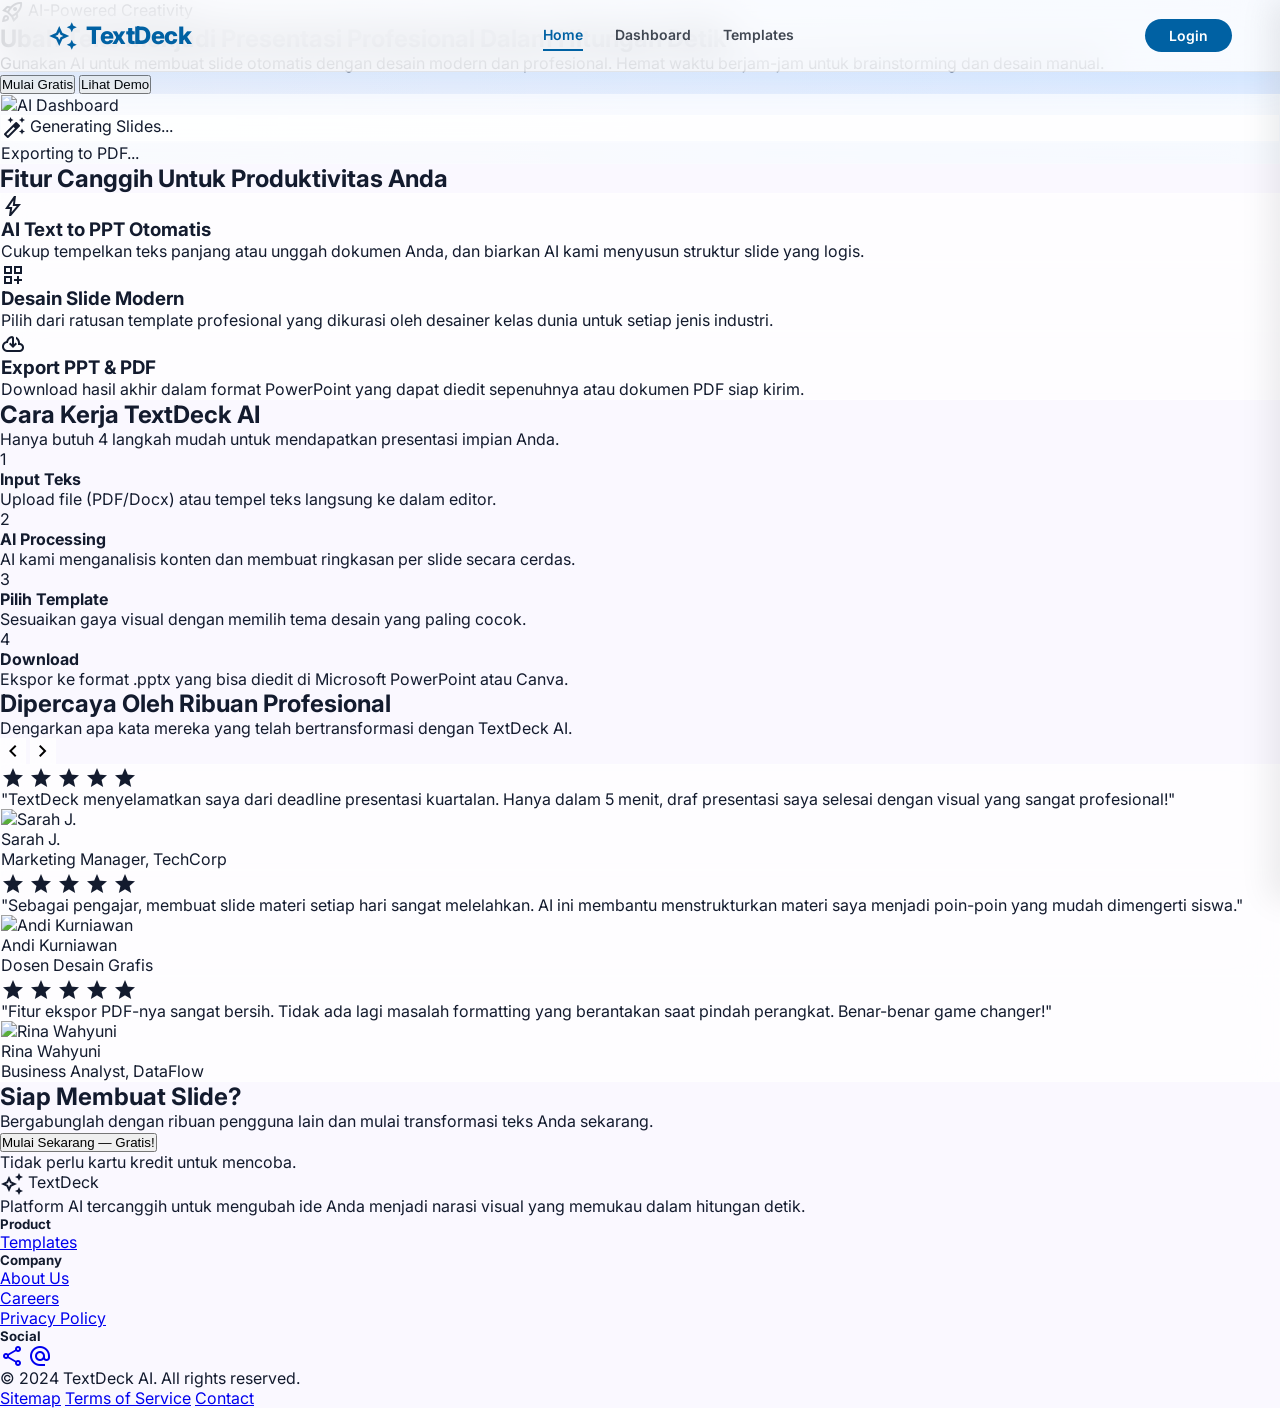
==== index.html @ d51122f2 "index" ====
<!doctype html>

<html class="light" lang="id">

<head>
  <meta charset="utf-8" />
  <meta content="width=device-width, initial-scale=1.0" name="viewport" />
  <title>TextDeck AI - Ubah Teks Menjadi Presentasi Profesional</title>
  <script src="https://cdn.tailwindcss.com?plugins=forms,container-queries"></script>
  <link href="https://fonts.googleapis.com/css2?family=Inter:wght@400;500;600;700;800&amp;display=swap"
    rel="stylesheet" />
  <link
    href="https://fonts.googleapis.com/css2?family=Material+Symbols+Outlined:wght,FILL@100..700,0..1&amp;display=swap"
    rel="stylesheet" />
  <link href="css/global.css" rel="stylesheet" />
  <link href="css/navbar.css" rel="stylesheet" />
  <link href="css/profile-menu.css" rel="stylesheet" />
  <link href="css/landing.css" rel="stylesheet" />
</head>

<body class="bg-background text-on-surface">
  <!-- Reusable Navbar Component Container -->
  <div id="navbar-container"></div>
  <main class="pt-xl overflow-x-hidden">
    <!-- Hero Section -->
    <section class="relative min-h-[795px] flex items-center hero-gradient px-md py-lg md:py-xl">
      <div class="absolute inset-0 z-0 opacity-30 pointer-events-none">
        <div class="absolute top-1/4 -left-20 w-[500px] h-[500px] bg-primary/20 rounded-full blur-[120px]"></div>
        <div class="absolute bottom-1/4 -right-20 w-[400px] h-[400px] bg-tertiary/20 rounded-full blur-[100px]"></div>
      </div>
      <div class="max-w-[1280px] mx-auto w-full grid grid-cols-1 lg:grid-cols-12 gap-lg items-center relative z-10">
        <div class="lg:col-span-7 space-y-md">
          <div
            class="inline-flex items-center gap-xs px-sm py-base bg-primary/10 border border-primary/20 rounded-full text-primary">
            <span class="material-symbols-outlined text-[18px]">rocket_launch</span>
            <span class="font-label-sm text-label-sm uppercase tracking-wider">AI-Powered Creativity</span>
          </div>
          <h1 class="font-display-lg text-display-lg-mobile md:text-display-lg text-on-surface leading-tight">
            Ubah Teks Menjadi
            <span class="text-primary italic">Presentasi Profesional</span>
            Dalam Hitungan Detik
          </h1>
          <p class="font-body-lg text-body-lg text-on-surface-variant max-w-2xl">
            Gunakan AI untuk membuat slide otomatis dengan desain modern dan
            profesional. Hemat waktu berjam-jam untuk brainstorming dan desain
            manual.
          </p>
          <div class="flex flex-wrap gap-md pt-md">
            <button
              onclick="window.location.href='login.html';" class="bg-primary text-on-primary font-label-md text-label-md px-lg py-sm rounded-xl hover:shadow-[0_0_30px_rgba(77,168,255,0.5)] transition-all transform hover:-translate-y-1 active:scale-95">
              Mulai Gratis
            </button>
            <button
              class="border-2 border-primary text-primary font-label-md text-label-md px-lg py-sm rounded-xl hover:bg-primary/5 transition-all active:scale-95">
              Lihat Demo
            </button>
          </div>
        </div>
        <div class="lg:col-span-5 relative">
          <div class="glass p-base rounded-[2rem] shadow-2xl relative overflow-hidden group">
            <img alt="AI Dashboard"
              class="w-full h-auto rounded-[1.8rem] transform transition-transform duration-700 group-hover:scale-105"
              src="https://lh3.googleusercontent.com/aida-public/[base64]" />
            <div
              class="absolute top-sm left-sm glass px-md py-xs rounded-full flex items-center gap-xs shadow-lg animate-bounce">
              <span class="material-symbols-outlined text-primary">auto_fix_high</span>
              <span class="font-label-sm text-label-sm text-primary">Generating Slides...</span>
            </div>
          </div>
          <div
            class="absolute -bottom-md -left-md glass p-sm rounded-2xl shadow-xl flex items-center gap-sm animate-pulse">
            <div class="w-xs h-xs bg-primary rounded-full"></div>
            <span class="font-label-sm text-label-sm">Exporting to PDF...</span>
          </div>
        </div>
      </div>
    </section>
    <!-- Dashboard Section -->
    <section class="max-w-[1280px] mx-auto px-md py-xl lg:py-[120px]" id="Dashboard">
      <div class="text-center mb-xl">
        <h2 class="font-headline-lg text-headline-lg-mobile md:text-headline-lg text-on-surface mb-sm">
          Fitur Canggih Untuk Produktivitas Anda
        </h2>
        <div class="h-base w-md bg-primary mx-auto rounded-full"></div>
      </div>
      <div class="grid grid-cols-1 md:grid-cols-3 gap-lg">
        <!-- Card 1 -->
        <div
          class="glass p-md rounded-2xl shadow-sm hover:shadow-xl hover:-translate-y-2 transition-all duration-300 group">
          <div
            class="w-lg h-lg bg-primary-container/20 rounded-xl flex items-center justify-center mb-md group-hover:scale-110 transition-transform">
            <span class="material-symbols-outlined text-primary text-3xl">bolt</span>
          </div>
          <h3 class="font-headline-md text-body-lg font-bold mb-sm">
            AI Text to PPT Otomatis
          </h3>
          <p class="font-body-md text-on-surface-variant">
            Cukup tempelkan teks panjang atau unggah dokumen Anda, dan biarkan
            AI kami menyusun struktur slide yang logis.
          </p>
        </div>
        <!-- Card 2 -->
        <div
          class="glass p-md rounded-2xl shadow-sm hover:shadow-xl hover:-translate-y-2 transition-all duration-300 group">
          <div
            class="w-lg h-lg bg-tertiary-container/20 rounded-xl flex items-center justify-center mb-md group-hover:scale-110 transition-transform">
            <span class="material-symbols-outlined text-tertiary text-3xl">dashboard_customize</span>
          </div>
          <h3 class="font-headline-md text-body-lg font-bold mb-sm">
            Desain Slide Modern
          </h3>
          <p class="font-body-md text-on-surface-variant">
            Pilih dari ratusan template profesional yang dikurasi oleh
            desainer kelas dunia untuk setiap jenis industri.
          </p>
        </div>
        <!-- Card 3 -->
        <div
          class="glass p-md rounded-2xl shadow-sm hover:shadow-xl hover:-translate-y-2 transition-all duration-300 group">
          <div
            class="w-lg h-lg bg-secondary-container/10 rounded-xl flex items-center justify-center mb-md group-hover:scale-110 transition-transform">
            <span class="material-symbols-outlined text-secondary text-3xl">cloud_download</span>
          </div>
          <h3 class="font-headline-md text-body-lg font-bold mb-sm">
            Export PPT &amp; PDF
          </h3>
          <p class="font-body-md text-on-surface-variant">
            Download hasil akhir dalam format PowerPoint yang dapat diedit
            sepenuhnya atau dokumen PDF siap kirim.
          </p>
        </div>
      </div>
    </section>
    <!-- How it Works Section -->
    <section class="bg-surface-container-low dark:bg-surface-dim/10 py-xl lg:py-[120px]" id="how-it-works">
      <div class="max-w-[1280px] mx-auto px-md">
        <div class="text-center mb-xl">
          <h2 class="font-headline-lg text-headline-lg-mobile md:text-headline-lg text-on-surface mb-sm">
            Cara Kerja TextDeck AI
          </h2>
          <p class="font-body-md text-on-surface-variant">
            Hanya butuh 4 langkah mudah untuk mendapatkan presentasi impian
            Anda.
          </p>
        </div>
        <div class="relative">
          <div class="hidden md:block absolute top-1/2 left-0 w-full h-base bg-outline-variant/30 -translate-y-1/2">
          </div>
          <div class="grid grid-cols-1 md:grid-cols-4 gap-lg relative z-10">
            <!-- Step 1 -->
            <div class="flex flex-col items-center text-center">
              <div
                class="w-[64px] h-[64px] rounded-full bg-primary text-on-primary flex items-center justify-center font-bold text-xl shadow-lg mb-md ring-8 ring-background dark:ring-surface-dim">
                1
              </div>
              <h4 class="font-label-md text-label-md text-on-surface mb-xs">
                Input Teks
              </h4>
              <p class="font-body-md text-on-surface-variant text-sm">
                Upload file (PDF/Docx) atau tempel teks langsung ke dalam
                editor.
              </p>
            </div>
            <!-- Step 2 -->
            <div class="flex flex-col items-center text-center">
              <div
                class="w-[64px] h-[64px] rounded-full bg-primary text-on-primary flex items-center justify-center font-bold text-xl shadow-lg mb-md ring-8 ring-background dark:ring-surface-dim">
                2
              </div>
              <h4 class="font-label-md text-label-md text-on-surface mb-xs">
                AI Processing
              </h4>
              <p class="font-body-md text-on-surface-variant text-sm">
                AI kami menganalisis konten dan membuat ringkasan per slide
                secara cerdas.
              </p>
            </div>
            <!-- Step 3 -->
            <div class="flex flex-col items-center text-center">
              <div
                class="w-[64px] h-[64px] rounded-full bg-primary text-on-primary flex items-center justify-center font-bold text-xl shadow-lg mb-md ring-8 ring-background dark:ring-surface-dim">
                3
              </div>
              <h4 class="font-label-md text-label-md text-on-surface mb-xs">
                Pilih Template
              </h4>
              <p class="font-body-md text-on-surface-variant text-sm">
                Sesuaikan gaya visual dengan memilih tema desain yang paling
                cocok.
              </p>
            </div>
            <!-- Step 4 -->
            <div class="flex flex-col items-center text-center">
              <div
                class="w-[64px] h-[64px] rounded-full bg-primary text-on-primary flex items-center justify-center font-bold text-xl shadow-lg mb-md ring-8 ring-background dark:ring-surface-dim">
                4
              </div>
              <h4 class="font-label-md text-label-md text-on-surface mb-xs">
                Download
              </h4>
              <p class="font-body-md text-on-surface-variant text-sm">
                Ekspor ke format .pptx yang bisa diedit di Microsoft
                PowerPoint atau Canva.
              </p>
            </div>
          </div>
        </div>
      </div>
    </section>
    <!-- Testimonials -->
    <section class="max-w-[1280px] mx-auto px-md py-xl lg:py-[120px]">
      <div class="flex flex-col md:flex-row justify-between items-end mb-xl gap-md">
        <div class="max-w-xl">
          <h2 class="font-headline-lg text-headline-lg-mobile md:text-headline-lg text-on-surface mb-sm">
            Dipercaya Oleh Ribuan Profesional
          </h2>
          <p class="font-body-md text-on-surface-variant">
            Dengarkan apa kata mereka yang telah bertransformasi dengan
            TextDeck AI.
          </p>
        </div>
        <div class="flex gap-sm">
          <button class="p-sm glass rounded-full hover:bg-primary/10 transition-colors">
            <span class="material-symbols-outlined">chevron_left</span>
          </button>
          <button class="p-sm glass rounded-full hover:bg-primary/10 transition-colors">
            <span class="material-symbols-outlined">chevron_right</span>
          </button>
        </div>
      </div>
      <div class="grid grid-cols-1 md:grid-cols-2 lg:grid-cols-3 gap-lg">
        <!-- Testimonial 1 -->
        <div
          class="glass p-md rounded-2xl flex flex-col justify-between h-full border border-primary/10 shadow-[0_10px_30px_rgba(77,168,255,0.05)]">
          <div>
            <div class="flex gap-xs text-primary mb-md">
              <span class="material-symbols-outlined text-sm"
                style="font-variation-settings: &quot;FILL&quot; 1">star</span>
              <span class="material-symbols-outlined text-sm"
                style="font-variation-settings: &quot;FILL&quot; 1">star</span>
              <span class="material-symbols-outlined text-sm"
                style="font-variation-settings: &quot;FILL&quot; 1">star</span>
              <span class="material-symbols-outlined text-sm"
                style="font-variation-settings: &quot;FILL&quot; 1">star</span>
              <span class="material-symbols-outlined text-sm"
                style="font-variation-settings: &quot;FILL&quot; 1">star</span>
            </div>
            <p class="font-body-md italic text-on-surface mb-lg">
              "TextDeck menyelamatkan saya dari deadline presentasi kuartalan.
              Hanya dalam 5 menit, draf presentasi saya selesai dengan visual
              yang sangat profesional!"
            </p>
          </div>
          <div class="flex items-center gap-md">
            <img alt="Sarah J." class="w-xl h-xl rounded-full object-cover"
              src="https://lh3.googleusercontent.com/aida-public/[base64]" />
            <div>
              <p class="font-label-md text-label-md">Sarah J.</p>
              <p class="font-label-sm text-label-sm text-on-surface-variant">
                Marketing Manager, TechCorp
              </p>
            </div>
          </div>
        </div>
        <!-- Testimonial 2 -->
        <div
          class="glass p-md rounded-2xl flex flex-col justify-between h-full border border-primary/10 shadow-[0_10px_30px_rgba(77,168,255,0.05)]">
          <div>
            <div class="flex gap-xs text-primary mb-md">
              <span class="material-symbols-outlined text-sm"
                style="font-variation-settings: &quot;FILL&quot; 1">star</span>
              <span class="material-symbols-outlined text-sm"
                style="font-variation-settings: &quot;FILL&quot; 1">star</span>
              <span class="material-symbols-outlined text-sm"
                style="font-variation-settings: &quot;FILL&quot; 1">star</span>
              <span class="material-symbols-outlined text-sm"
                style="font-variation-settings: &quot;FILL&quot; 1">star</span>
              <span class="material-symbols-outlined text-sm"
                style="font-variation-settings: &quot;FILL&quot; 1">star</span>
            </div>
            <p class="font-body-md italic text-on-surface mb-lg">
              "Sebagai pengajar, membuat slide materi setiap hari sangat
              melelahkan. AI ini membantu menstrukturkan materi saya menjadi
              poin-poin yang mudah dimengerti siswa."
            </p>
          </div>
          <div class="flex items-center gap-md">
            <img alt="Andi Kurniawan" class="w-xl h-xl rounded-full object-cover"
              src="https://lh3.googleusercontent.com/aida-public/[base64]" />
            <div>
              <p class="font-label-md text-label-md">Andi Kurniawan</p>
              <p class="font-label-sm text-label-sm text-on-surface-variant">
                Dosen Desain Grafis
              </p>
            </div>
          </div>
        </div>
        <!-- Testimonial 3 (Visible on Desktop) -->
        <div
          class="glass p-md rounded-2xl hidden lg:flex flex-col justify-between h-full border border-primary/10 shadow-[0_10px_30px_rgba(77,168,255,0.05)]">
          <div>
            <div class="flex gap-xs text-primary mb-md">
              <span class="material-symbols-outlined text-sm"
                style="font-variation-settings: &quot;FILL&quot; 1">star</span>
              <span class="material-symbols-outlined text-sm"
                style="font-variation-settings: &quot;FILL&quot; 1">star</span>
              <span class="material-symbols-outlined text-sm"
                style="font-variation-settings: &quot;FILL&quot; 1">star</span>
              <span class="material-symbols-outlined text-sm"
                style="font-variation-settings: &quot;FILL&quot; 1">star</span>
              <span class="material-symbols-outlined text-sm"
                style="font-variation-settings: &quot;FILL&quot; 1">star</span>
            </div>
            <p class="font-body-md italic text-on-surface mb-lg">
              "Fitur ekspor PDF-nya sangat bersih. Tidak ada lagi masalah
              formatting yang berantakan saat pindah perangkat. Benar-benar
              game changer!"
            </p>
          </div>
          <div class="flex items-center gap-md">
            <img alt="Rina Wahyuni" class="w-xl h-xl rounded-full object-cover"
              src="https://lh3.googleusercontent.com/aida-public/[base64]" />
            <div>
              <p class="font-label-md text-label-md">Rina Wahyuni</p>
              <p class="font-label-sm text-label-sm text-on-surface-variant">
                Business Analyst, DataFlow
              </p>
            </div>
          </div>
        </div>
      </div>
    </section>
    <!-- CTA Section -->
    <section class="max-w-[1280px] mx-auto px-md py-xl">
      <div class="bg-primary rounded-[3rem] p-lg md:p-xl text-center relative overflow-hidden shadow-2xl">
        <div class="absolute -top-xl -right-xl w-[300px] h-[300px] bg-white/20 rounded-full blur-[80px]"></div>
        <div class="absolute -bottom-xl -left-xl w-[300px] h-[300px] bg-secondary/30 rounded-full blur-[80px]"></div>
        <div class="relative z-10 space-y-md">
          <h2 class="font-headline-lg text-headline-lg-mobile md:text-headline-lg text-on-primary">
            Siap Membuat Slide?
          </h2>
          <p class="font-body-lg text-white/80 max-w-xl mx-auto">
            Bergabunglah dengan ribuan pengguna lain dan mulai transformasi
            teks Anda sekarang.
          </p>
          <div class="pt-md">
            <button
              class="bg-white text-primary font-bold px-xl py-sm rounded-2xl hover:bg-surface-container transition-all shadow-xl hover:scale-105 active:scale-95">
              Mulai Sekarang — Gratis!
            </button>
          </div>
          <p class="font-label-sm text-label-sm text-white/60">
            Tidak perlu kartu kredit untuk mencoba.
          </p>
        </div>
      </div>
    </section>
  </main>
  <!-- Footer -->
  <footer
    class="bg-surface-container-low dark:bg-surface-container-lowest border-t border-outline-variant/20 transition-colors duration-300">
    <div class="max-w-[1280px] mx-auto px-lg py-xl flex flex-col md:flex-row justify-between items-start gap-xl">
      <div class="max-w-xs space-y-md">
        <div class="flex items-center gap-xs">
          <span class="material-symbols-outlined text-primary font-bold text-2xl">auto_awesome</span>
          <span class="font-headline-md text-headline-md text-primary">TextDeck</span>
        </div>
        <p class="font-body-md text-on-surface-variant text-sm">
          Platform AI tercanggih untuk mengubah ide Anda menjadi narasi visual
          yang memukau dalam hitungan detik.
        </p>
      </div>
      <div class="grid grid-cols-2 sm:grid-cols-3 gap-xl">
        <div class="space-y-sm">
          <h5 class="font-label-md text-label-md text-on-surface uppercase">
            Product
          </h5>
          <ul class="space-y-xs font-body-md text-sm text-on-surface-variant">
            <li>
              <a class="hover:text-primary transition-colors" href="#">Templates</a>
            </li>
          </ul>
        </div>
        <div class="space-y-sm">
          <h5 class="font-label-md text-label-md text-on-surface uppercase">
            Company
          </h5>
          <ul class="space-y-xs font-body-md text-sm text-on-surface-variant">
            <li>
              <a class="hover:text-primary transition-colors" href="#">About Us</a>
            </li>
            <li>
              <a class="hover:text-primary transition-colors" href="#">Careers</a>
            </li>
            <li>
              <a class="hover:text-primary transition-colors" href="#">Privacy Policy</a>
            </li>
          </ul>
        </div>
        <div class="space-y-sm">
          <h5 class="font-label-md text-label-md text-on-surface uppercase">
            Social
          </h5>
          <div class="flex gap-sm">
            <a class="w-lg h-lg flex items-center justify-center rounded-full bg-surface-container hover:bg-primary hover:text-on-primary transition-all"
              href="#"><span class="material-symbols-outlined">share</span></a>
            <a class="w-lg h-lg flex items-center justify-center rounded-full bg-surface-container hover:bg-primary hover:text-on-primary transition-all"
              href="#"><span class="material-symbols-outlined">alternate_email</span></a>
          </div>
        </div>
      </div>
    </div>
    <div
      class="max-w-[1280px] mx-auto px-lg py-md border-t border-outline-variant/10 flex flex-col md:flex-row justify-between items-center gap-md">
      <p class="font-label-sm text-label-sm text-on-surface-variant opacity-80">
        © 2024 TextDeck AI. All rights reserved.
      </p>
      <div class="flex gap-md font-label-sm text-label-sm text-on-surface-variant">
        <a class="hover:text-primary transition-colors" href="#">Sitemap</a>
        <a class="hover:text-primary transition-colors" href="#">Terms of Service</a>
        <a class="hover:text-primary transition-colors" href="#">Contact</a>
      </div>
    </div>
  </footer>
  <script src="js/profile-menu.js"></script>
  <script src="js/navbar.js"></script>
  <script src="js/landing.js"></script>
</body>

</html>
---- css/global.css ----
/* Global Styles and Design Tokens */

:root {
  --nav-height: 72px;
  --primary-color: #0061a3;
  --primary-hover: #0051d5;
  --text-primary: #131b2e;
  --text-muted: #404752;
  --border-color: rgba(19, 27, 46, 0.08);
  --bg-color: rgba(255, 255, 255, 0.75);
  --shadow-nav: 0 10px 30px rgba(77, 168, 255, 0.12);
  --shadow-dropdown: 0 12px 32px rgba(19, 27, 46, 0.12), 0 4px 8px rgba(19, 27, 46, 0.04);
  
  /* Animations */
  --transition-fast: 150ms cubic-bezier(0.4, 0, 0.2, 1);
  --transition-normal: 200ms cubic-bezier(0.4, 0, 0.2, 1);
}

* {
  box-sizing: border-box;
  margin: 0;
  padding: 0;
}

body {
  font-family: 'Inter', sans-serif;
  color: var(--text-primary);
  background-color: #faf8ff;
}

.material-symbols-outlined {
  font-variation-settings: 'FILL' 0, 'wght' 400, 'GRAD' 0, 'opsz' 24;
  vertical-align: middle;
}
---- css/navbar.css ----
/* Reusable Navbar Styles */

.custom-navbar {
  position: fixed;
  top: 0;
  left: 0;
  width: 100%;
  height: var(--nav-height);
  z-index: 50;
  background: var(--bg-color);
  backdrop-filter: blur(20px);
  -webkit-backdrop-filter: blur(20px);
  border-bottom: 1px solid var(--border-color);
  box-shadow: var(--shadow-nav);
  display: flex;
  align-items: center;
  transition: background-color var(--transition-normal), border-color var(--transition-normal);
}

.navbar-inner {
  display: flex;
  justify-content: space-between;
  align-items: center;
  width: 100%;
  max-width: 1280px;
  margin: 0 auto;
  padding: 0 48px;
  height: 100%;
}

/* Brand logo section */
.navbar-brand {
  display: flex;
  align-items: center;
  gap: 8px;
  text-decoration: none;
  transition: transform var(--transition-fast) ease;
}

.navbar-brand:active {
  transform: scale(0.98);
}

.navbar-brand .brand-icon {
  color: var(--primary-color);
  font-size: 30px;
  font-weight: bold;
}

.navbar-brand .brand-text {
  font-size: 24px;
  font-weight: 800;
  color: var(--primary-color);
  letter-spacing: -0.02em;
  font-family: 'Inter', sans-serif;
}

.navbar-brand .brand-badge {
  font-size: 10px;
  font-weight: 700;
  background: rgba(0, 97, 163, 0.1);
  color: var(--primary-color);
  padding: 2px 8px;
  border-radius: 9999px;
  text-transform: uppercase;
  letter-spacing: 0.1em;
  margin-left: 2px;
}

/* Desktop Links */
.navbar-links {
  display: flex;
  align-items: center;
  gap: 32px;
  height: 100%;
}

.navbar-links .nav-item {
  text-decoration: none;
  font-size: 14px;
  font-weight: 600;
  color: var(--text-muted);
  transition: color var(--transition-fast) ease, border-color var(--transition-fast) ease;
  padding: 6px 0;
  border-bottom: 2px solid transparent;
  font-family: 'Inter', sans-serif;
}

.navbar-links .nav-item:hover {
  color: var(--primary-color);
}

.navbar-links .nav-item.active-nav {
  color: var(--primary-color);
  border-bottom-color: var(--primary-color);
}

/* Action items section */
.navbar-actions {
  display: flex;
  align-items: center;
  gap: 16px;
}

/* User and login elements */
.navbar-user-section {
  display: flex;
  align-items: center;
  gap: 16px;
}

.login-btn {
  font-size: 14px;
  font-weight: 600;
  color: #ffffff;
  background: var(--primary-color);
  padding: 8px 24px;
  border-radius: 9999px;
  border: none;
  cursor: pointer;
  transition: all 0.3s ease;
  font-family: 'Inter', sans-serif;
  text-decoration: none;
}

.login-btn:hover {
  box-shadow: 0 0 20px rgba(77, 168, 255, 0.4);
  background-color: var(--primary-hover);
}

.login-btn:active {
  transform: scale(0.95);
}

/* Mobile hamburger button */
.mobile-menu-btn {
  display: none;
  background: transparent;
  border: none;
  cursor: pointer;
  color: var(--text-muted);
  padding: 8px;
  border-radius: 8px;
  transition: background-color var(--transition-fast);
}

.mobile-menu-btn:hover {
  background: rgba(0, 0, 0, 0.05);
}

/* Mobile Drawer Overlay */
.drawer-overlay {
  position: fixed;
  inset: 0;
  background: rgba(0, 0, 0, 0.4);
  backdrop-filter: blur(4px);
  z-index: 55;
  opacity: 0;
  pointer-events: none;
  transition: opacity 0.3s ease;
}

.drawer-overlay.open {
  opacity: 1;
  pointer-events: auto;
}

/* Mobile Navigation Drawer */
.mobile-drawer {
  position: fixed;
  top: 0;
  right: 0;
  bottom: 0;
  width: 320px;
  background: rgba(255, 255, 255, 0.95);
  backdrop-filter: blur(32px);
  -webkit-backdrop-filter: blur(32px);
  z-index: 60;
  box-shadow: -10px 0 30px rgba(0, 0, 0, 0.08);
  display: flex;
  flex-direction: column;
  transform: translateX(100%);
  transition: transform 0.3s cubic-bezier(0.4, 0, 0.2, 1);
}

.mobile-drawer.open {
  transform: translateX(0);
}

.drawer-header {
  display: flex;
  justify-content: space-between;
  align-items: center;
  padding: 24px;
  border-bottom: 1px solid var(--border-color);
}

.drawer-brand {
  display: flex;
  align-items: center;
  gap: 8px;
}

.drawer-brand .brand-icon {
  color: var(--primary-color);
  font-size: 26px;
  font-weight: bold;
}

.drawer-brand .brand-text {
  font-size: 20px;
  font-weight: 800;
  color: var(--primary-color);
  font-family: 'Inter', sans-serif;
}

.drawer-close-btn {
  background: transparent;
  border: none;
  cursor: pointer;
  color: var(--text-muted);
  padding: 8px;
  border-radius: 50%;
  display: flex;
  align-items: center;
  justify-content: center;
  transition: background-color var(--transition-fast);
}

.drawer-close-btn:hover {
  background: rgba(0, 0, 0, 0.05);
}

.drawer-content {
  flex: 1;
  display: flex;
  flex-direction: column;
  padding: 24px;
  gap: 16px;
  overflow-y: auto;
}

.drawer-links {
  display: flex;
  flex-direction: column;
  gap: 8px;
}

.drawer-links .drawer-item {
  text-decoration: none;
  font-size: 14px;
  font-weight: 600;
  color: var(--text-muted);
  padding: 12px 16px;
  border-radius: 12px;
  transition: all 0.2s ease;
  font-family: 'Inter', sans-serif;
}

.drawer-links .drawer-item:hover {
  background: rgba(0, 97, 163, 0.05);
  color: var(--primary-color);
}

.drawer-links .drawer-item.active-nav {
  background: rgba(0, 97, 163, 0.1);
  color: var(--primary-color);
}

.drawer-divider {
  height: 1px;
  background: var(--border-color);
  margin: 8px 0;
}

.drawer-user-section {
  display: flex;
  flex-direction: column;
  gap: 16px;
}

.drawer-user-section .login-btn {
  width: 100%;
  justify-content: center;
  box-sizing: border-box;
  text-align: center;
}

/* Responsiveness Media Queries */
@media (max-width: 1024px) {
  .navbar-inner {
    padding: 0 24px;
  }
  .navbar-links {
    display: none;
  }
  .navbar-user-section {
    display: none; /* user details inside drawer for mobile */
  }
  .mobile-menu-btn {
    display: block;
  }
}
---- css/profile-menu.css ----
/* Profile Menu Dropdown Styles */

.profile-dropdown-container {
  position: relative;
  display: inline-block;
}

.avatar-trigger-btn {
  display: flex;
  align-items: center;
  justify-content: center;
  width: 40px;
  height: 40px;
  border-radius: 50%;
  border: 2px solid transparent;
  background: var(--primary-color);
  color: white;
  font-weight: 600;
  cursor: pointer;
  overflow: hidden;
  transition: border-color var(--transition-fast), transform var(--transition-fast);
}

.avatar-trigger-btn:hover {
  border-color: var(--primary-hover);
  transform: scale(1.05);
}

.avatar-trigger-btn img {
  width: 100%;
  height: 100%;
  object-fit: cover;
}

/* Dropdown Menu styling */
.profile-dropdown-menu {
  position: absolute;
  top: calc(100% + 12px);
  right: 0;
  width: 280px;
  background: white;
  border-radius: 16px;
  border: 1px solid rgba(19, 27, 46, 0.08);
  box-shadow: var(--shadow-dropdown);
  padding: 16px;
  z-index: 100;
  display: flex;
  flex-direction: column;
  gap: 12px;
  
  /* Animation preparation */
  opacity: 0;
  transform: translateY(-8px) scale(0.95);
  pointer-events: none;
  visibility: hidden;
  transform-origin: top right;
  transition: opacity 200ms cubic-bezier(0.4, 0, 0.2, 1),
              transform 200ms cubic-bezier(0.4, 0, 0.2, 1),
              visibility 200ms cubic-bezier(0.4, 0, 0.2, 1);
}

.profile-dropdown-menu.show {
  opacity: 1;
  transform: translateY(0) scale(1);
  pointer-events: auto;
  visibility: visible;
}

/* Dropdown Header */
.profile-dropdown-header {
  display: flex;
  align-items: center;
  gap: 12px;
}

.dropdown-avatar {
  width: 48px;
  height: 48px;
  border-radius: 50%;
  object-fit: cover;
  border: 1px solid rgba(19, 27, 46, 0.08);
}

.dropdown-user-info {
  display: flex;
  flex-direction: column;
}

.dropdown-user-name {
  font-size: 15px;
  font-weight: 700;
  color: var(--text-primary);
}

.dropdown-user-email {
  font-size: 13px;
  color: var(--text-muted);
}

.profile-dropdown-divider {
  height: 1px;
  background-color: rgba(19, 27, 46, 0.08);
  margin: 4px 0;
}

/* Links */
.profile-dropdown-links {
  list-style: none;
  display: flex;
  flex-direction: column;
  gap: 4px;
}

.dropdown-link-item {
  display: flex;
  align-items: center;
  gap: 12px;
  width: 100%;
  padding: 10px 12px;
  border-radius: 8px;
  text-decoration: none;
  color: var(--text-primary);
  font-size: 14px;
  font-weight: 600;
  background: transparent;
  border: none;
  cursor: pointer;
  text-align: left;
  transition: background-color var(--transition-fast), color var(--transition-fast);
}

.dropdown-link-item span.material-symbols-outlined {
  font-size: 20px;
  color: var(--text-muted);
  transition: color var(--transition-fast);
}

.dropdown-link-item:hover {
  background-color: rgba(0, 97, 163, 0.06);
  color: var(--primary-color);
}

.dropdown-link-item:hover span.material-symbols-outlined {
  color: var(--primary-color);
}

.dropdown-link-item.logout-item {
  color: #ba1a1a;
}

.dropdown-link-item.logout-item span.material-symbols-outlined {
  color: #ba1a1a;
}

.dropdown-link-item.logout-item:hover {
  background-color: #ffdad6;
  color: #ba1a1a;
}

/* Mobile responsive drawer styling override (within the mobile drawer) */
@media (max-width: 1024px) {
  .profile-dropdown-menu {
    position: static;
    width: 100%;
    box-shadow: none;
    border: none;
    padding: 0;
    opacity: 1;
    transform: none;
    pointer-events: auto;
    visibility: visible;
    display: flex;
  }
  
  .profile-dropdown-header {
    padding: 12px 16px;
    background: rgba(0, 97, 163, 0.04);
    border-radius: 12px;
  }
  
  .dropdown-link-item {
    padding: 12px 16px;
  }
}
---- css/landing.css ----
body {
  font-family: 'Inter', sans-serif;
}

.glass {
  background: rgba(255, 255, 255, 0.7);
  backdrop-filter: blur(20px);
  -webkit-backdrop-filter: blur(20px);
  border: 1px solid rgba(255, 255, 255, 0.2);
}

.hero-gradient {
  background: radial-gradient(circle at top right, rgba(77, 168, 255, 0.15), transparent),
              radial-gradient(circle at bottom left, rgba(0, 97, 163, 0.05), transparent);
}

.material-symbols-outlined {
  font-variation-settings: 'FILL' 0, 'wght' 400, 'GRAD' 0, 'opsz' 24;
}
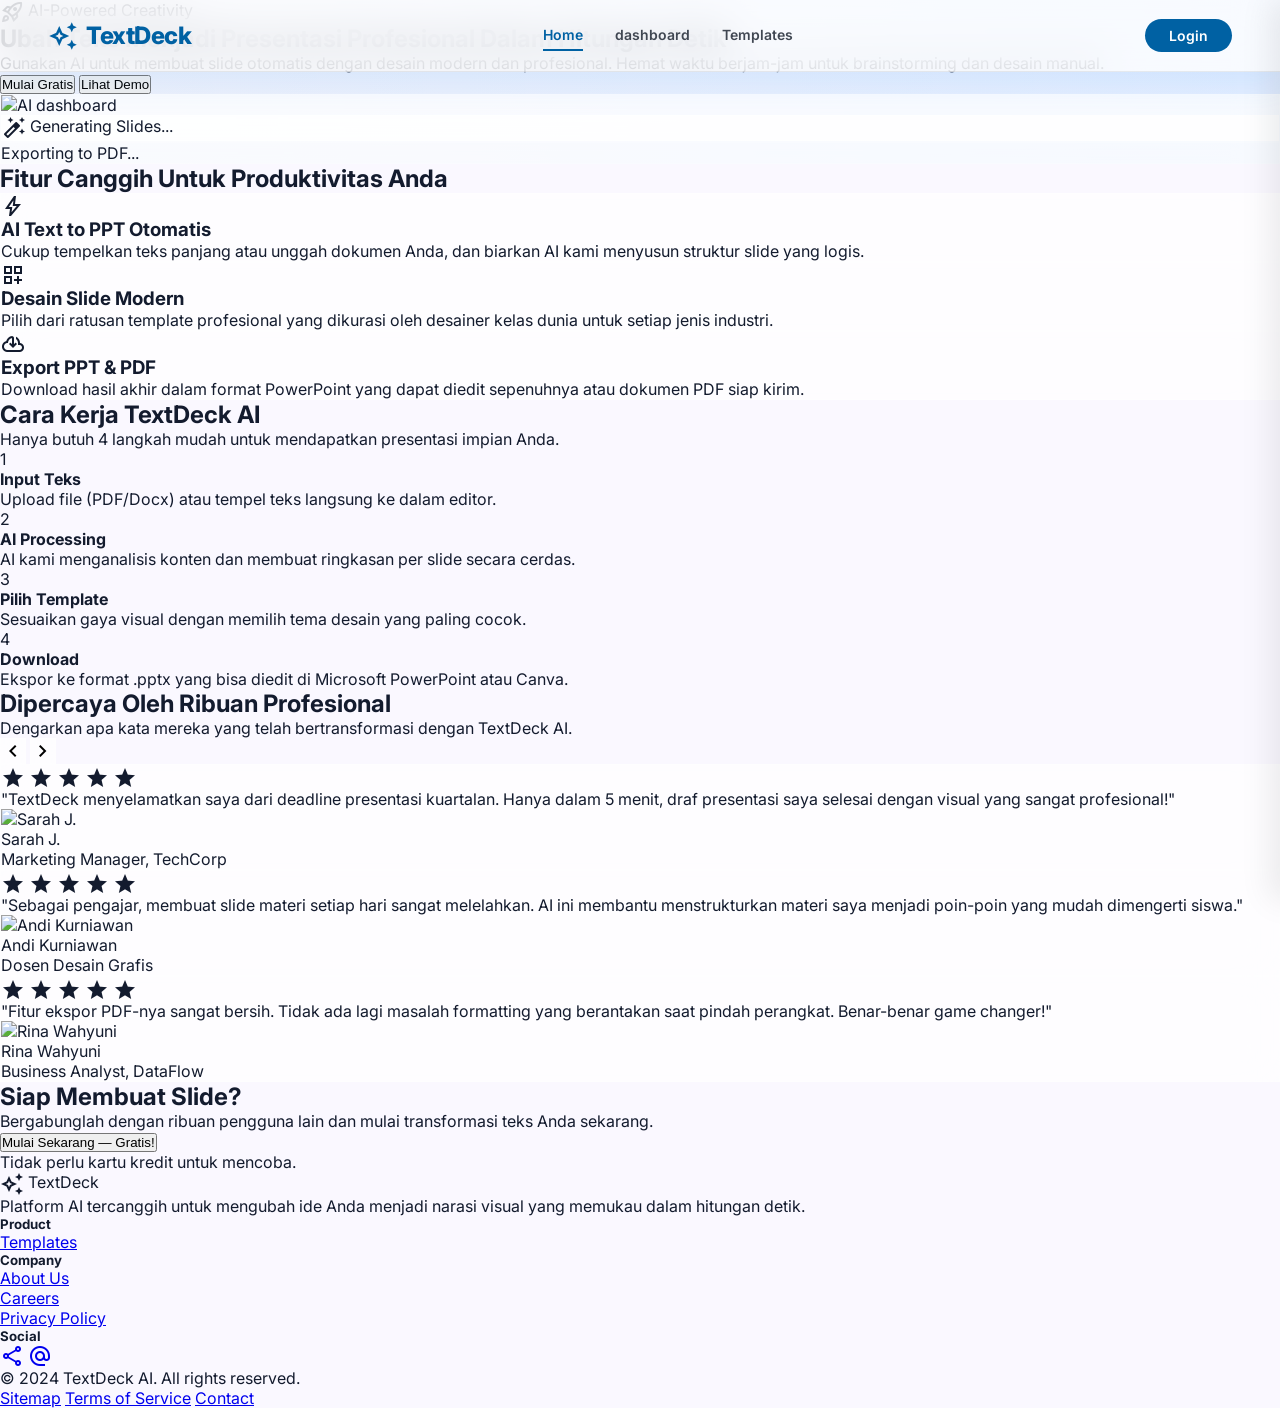
==== commit 8a639cd2: "dashboard" ====
--- a/index.html
+++ b/index.html
@@ -58,7 +58,7 @@
         </div>
         <div class="lg:col-span-5 relative">
           <div class="glass p-base rounded-[2rem] shadow-2xl relative overflow-hidden group">
-            <img alt="AI Dashboard"
+            <img alt="AI dashboard"
               class="w-full h-auto rounded-[1.8rem] transform transition-transform duration-700 group-hover:scale-105"
               src="https://lh3.googleusercontent.com/aida-public/[base64]" />
             <div
@@ -75,8 +75,8 @@
         </div>
       </div>
     </section>
-    <!-- Dashboard Section -->
-    <section class="max-w-[1280px] mx-auto px-md py-xl lg:py-[120px]" id="Dashboard">
+    <!-- dashboard Section -->
+    <section class="max-w-[1280px] mx-auto px-md py-xl lg:py-[120px]" id="dashboard">
       <div class="text-center mb-xl">
         <h2 class="font-headline-lg text-headline-lg-mobile md:text-headline-lg text-on-surface mb-sm">
           Fitur Canggih Untuk Produktivitas Anda
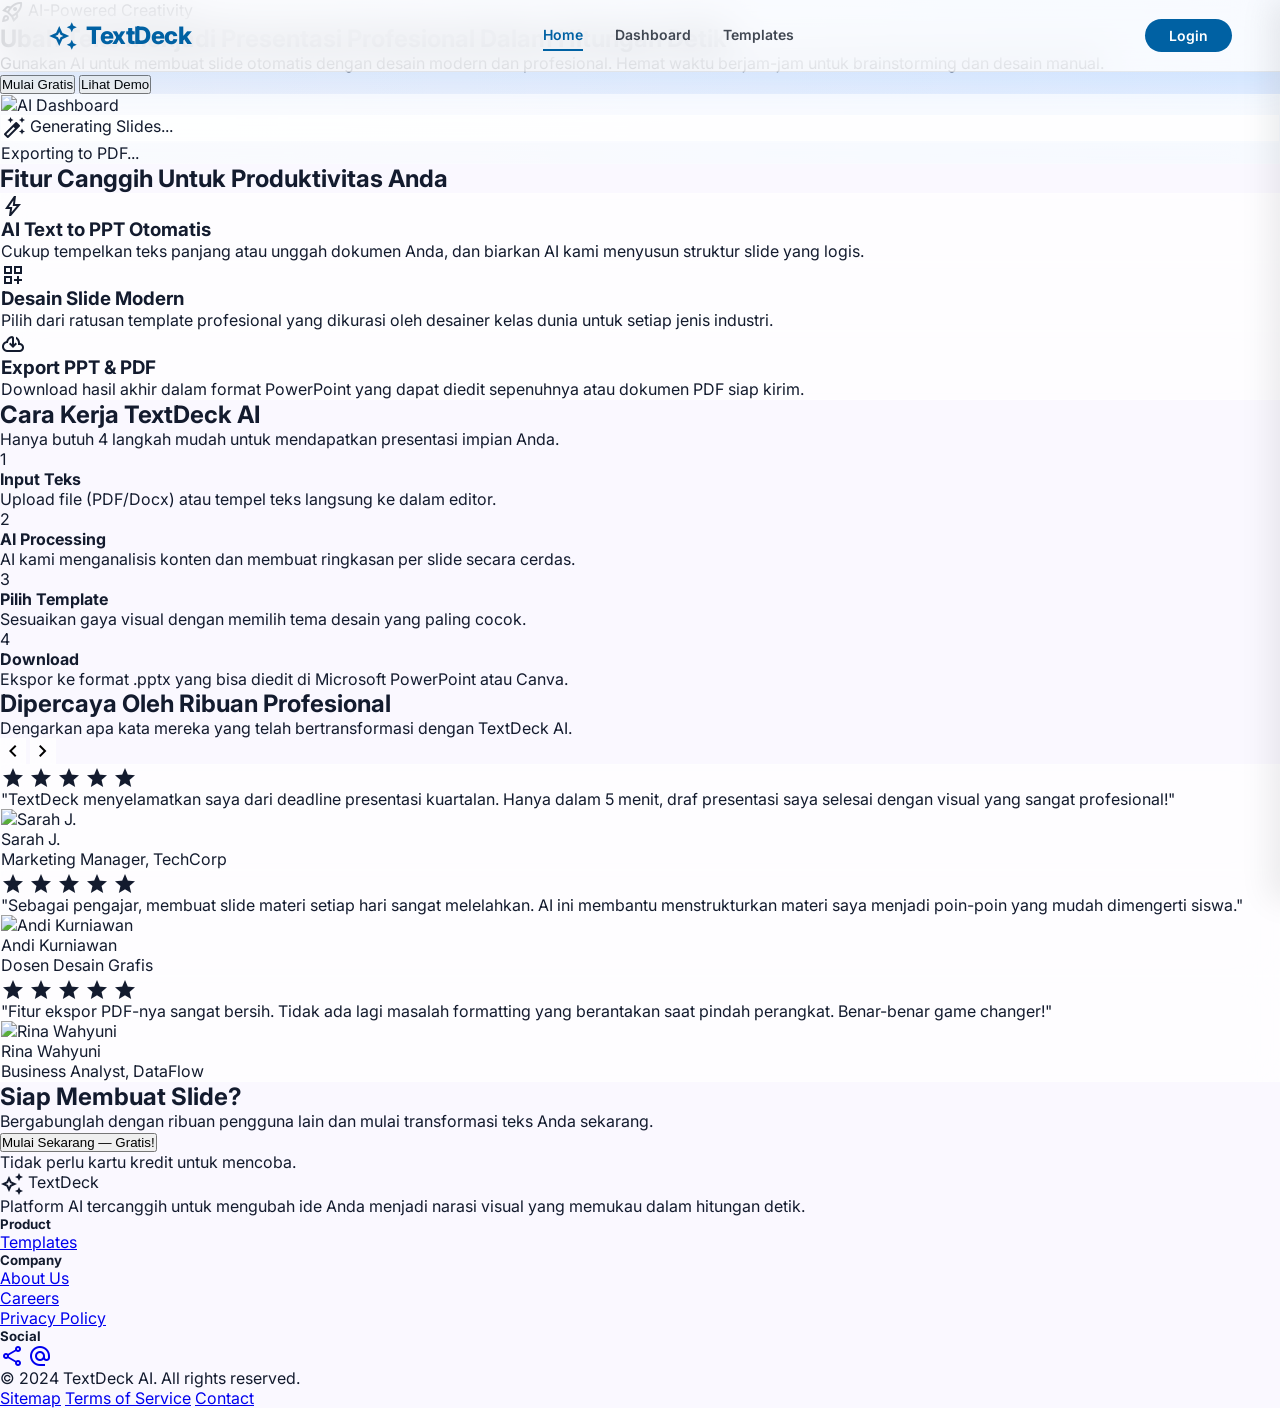
==== commit 395ebb99: "Dashboard" ====
--- a/index.html
+++ b/index.html
@@ -58,7 +58,7 @@
         </div>
         <div class="lg:col-span-5 relative">
           <div class="glass p-base rounded-[2rem] shadow-2xl relative overflow-hidden group">
-            <img alt="AI dashboard"
+            <img alt="AI Dashboard"
               class="w-full h-auto rounded-[1.8rem] transform transition-transform duration-700 group-hover:scale-105"
               src="https://lh3.googleusercontent.com/aida-public/[base64]" />
             <div
@@ -75,8 +75,8 @@
         </div>
       </div>
     </section>
-    <!-- dashboard Section -->
-    <section class="max-w-[1280px] mx-auto px-md py-xl lg:py-[120px]" id="dashboard">
+    <!-- Dashboard Section -->
+    <section class="max-w-[1280px] mx-auto px-md py-xl lg:py-[120px]" id="Dashboard">
       <div class="text-center mb-xl">
         <h2 class="font-headline-lg text-headline-lg-mobile md:text-headline-lg text-on-surface mb-sm">
           Fitur Canggih Untuk Produktivitas Anda
@@ -104,7 +104,7 @@
           class="glass p-md rounded-2xl shadow-sm hover:shadow-xl hover:-translate-y-2 transition-all duration-300 group">
           <div
             class="w-lg h-lg bg-tertiary-container/20 rounded-xl flex items-center justify-center mb-md group-hover:scale-110 transition-transform">
-            <span class="material-symbols-outlined text-tertiary text-3xl">dashboard_customize</span>
+            <span class="material-symbols-outlined text-tertiary text-3xl">Dashboard_customize</span>
           </div>
           <h3 class="font-headline-md text-body-lg font-bold mb-sm">
             Desain Slide Modern
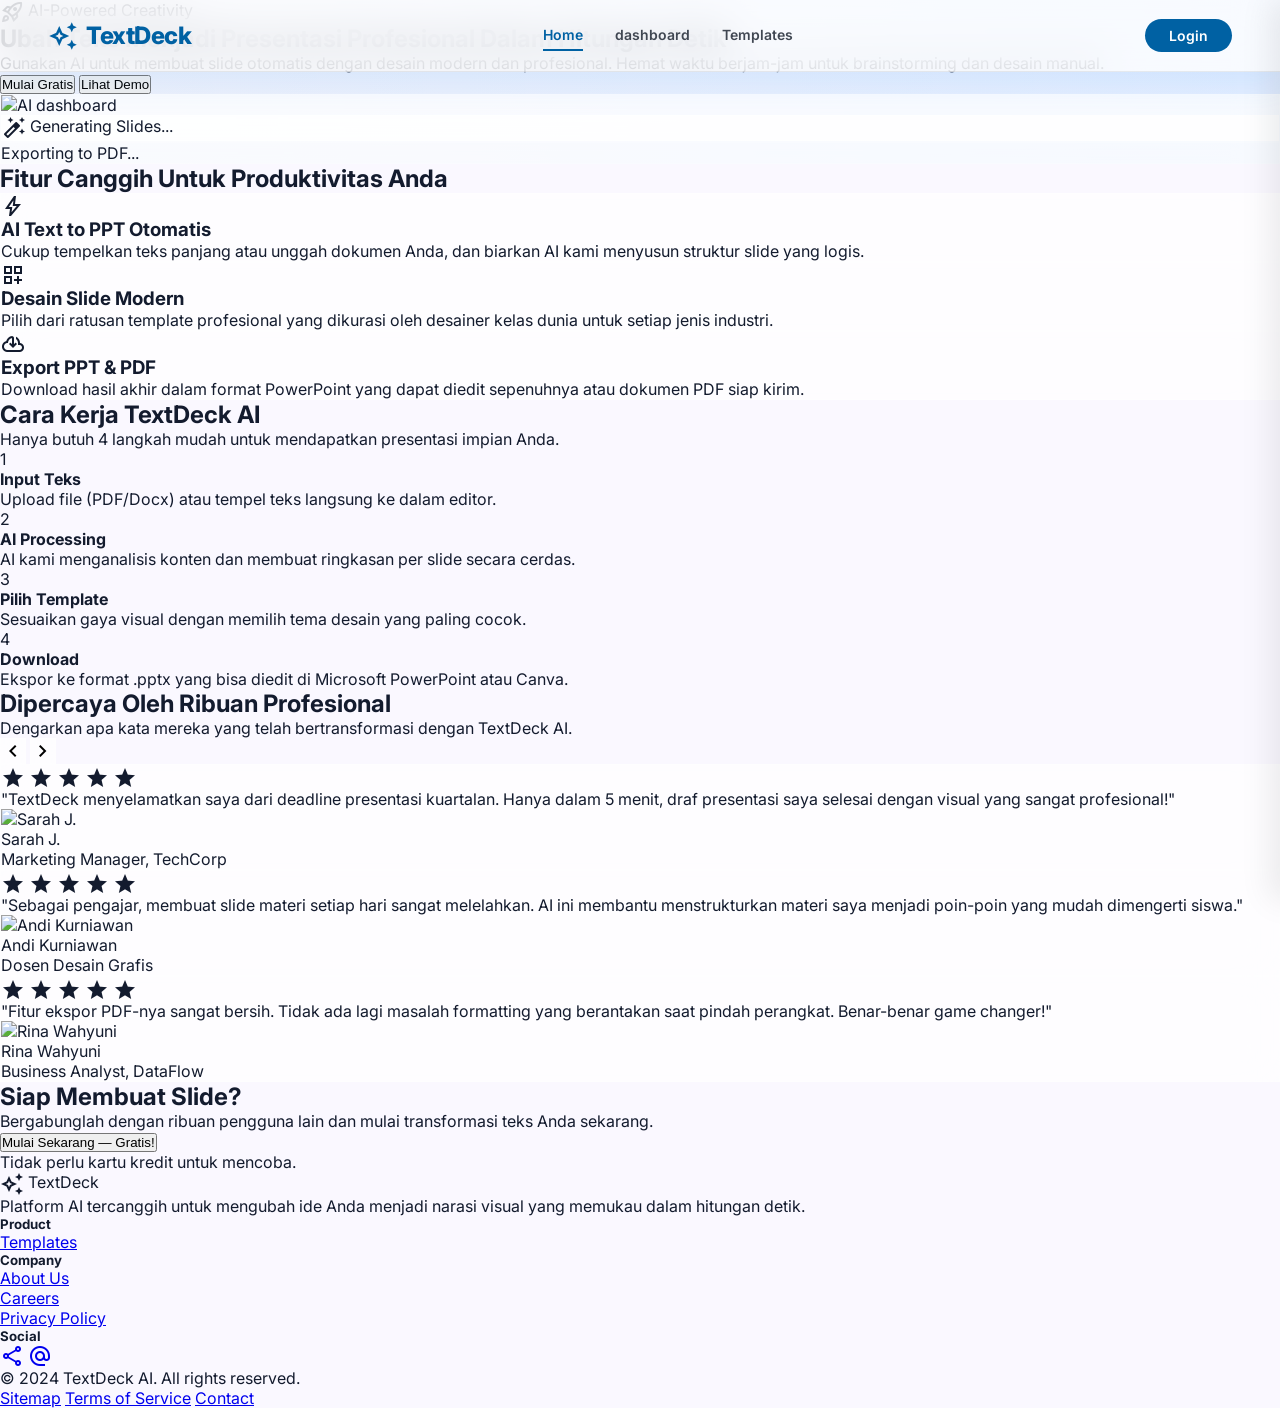
==== commit 67143010: "optimasi dashboard" ====
--- a/index.html
+++ b/index.html
@@ -58,7 +58,7 @@
         </div>
         <div class="lg:col-span-5 relative">
           <div class="glass p-base rounded-[2rem] shadow-2xl relative overflow-hidden group">
-            <img alt="AI Dashboard"
+            <img alt="AI dashboard"
               class="w-full h-auto rounded-[1.8rem] transform transition-transform duration-700 group-hover:scale-105"
               src="https://lh3.googleusercontent.com/aida-public/[base64]" />
             <div
@@ -75,8 +75,8 @@
         </div>
       </div>
     </section>
-    <!-- Dashboard Section -->
-    <section class="max-w-[1280px] mx-auto px-md py-xl lg:py-[120px]" id="Dashboard">
+    <!-- dashboard Section -->
+    <section class="max-w-[1280px] mx-auto px-md py-xl lg:py-[120px]" id="dashboard">
       <div class="text-center mb-xl">
         <h2 class="font-headline-lg text-headline-lg-mobile md:text-headline-lg text-on-surface mb-sm">
           Fitur Canggih Untuk Produktivitas Anda
@@ -104,7 +104,7 @@
           class="glass p-md rounded-2xl shadow-sm hover:shadow-xl hover:-translate-y-2 transition-all duration-300 group">
           <div
             class="w-lg h-lg bg-tertiary-container/20 rounded-xl flex items-center justify-center mb-md group-hover:scale-110 transition-transform">
-            <span class="material-symbols-outlined text-tertiary text-3xl">Dashboard_customize</span>
+            <span class="material-symbols-outlined text-tertiary text-3xl">dashboard_customize</span>
           </div>
           <h3 class="font-headline-md text-body-lg font-bold mb-sm">
             Desain Slide Modern
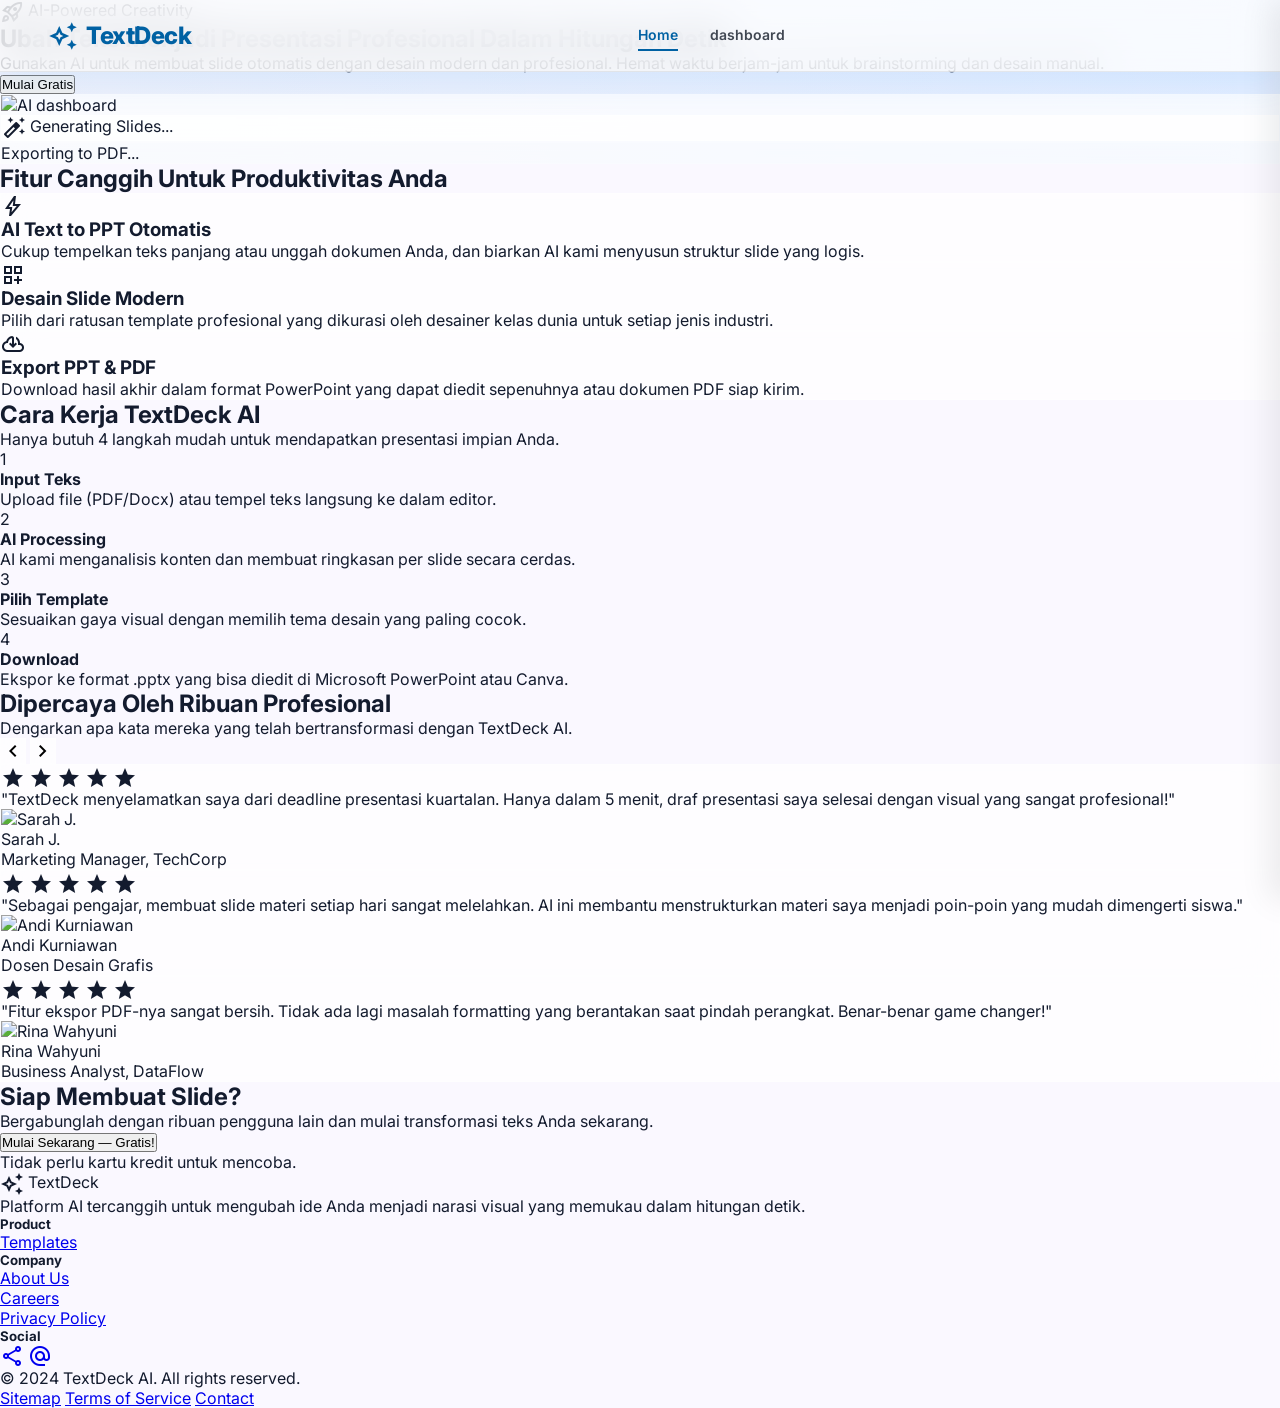
==== commit 6eb23815: "FIX" ====
--- a/index.html
+++ b/index.html
@@ -46,13 +46,9 @@
             manual.
           </p>
           <div class="flex flex-wrap gap-md pt-md">
-            <button
-              onclick="window.location.href='login.html';" class="bg-primary text-on-primary font-label-md text-label-md px-lg py-sm rounded-xl hover:shadow-[0_0_30px_rgba(77,168,255,0.5)] transition-all transform hover:-translate-y-1 active:scale-95">
+            <button onclick="window.location.href='Dashboard.html';"
+              class="bg-primary text-on-primary font-label-md text-label-md px-lg py-sm rounded-xl hover:shadow-[0_0_30px_rgba(77,168,255,0.5)] transition-all transform hover:-translate-y-1 active:scale-95">
               Mulai Gratis
-            </button>
-            <button
-              class="border-2 border-primary text-primary font-label-md text-label-md px-lg py-sm rounded-xl hover:bg-primary/5 transition-all active:scale-95">
-              Lihat Demo
             </button>
           </div>
         </div>
@@ -344,7 +340,7 @@
             teks Anda sekarang.
           </p>
           <div class="pt-md">
-            <button
+            <button onclick="window.location.href='Dashboard.html';"
               class="bg-white text-primary font-bold px-xl py-sm rounded-2xl hover:bg-surface-container transition-all shadow-xl hover:scale-105 active:scale-95">
               Mulai Sekarang — Gratis!
             </button>
